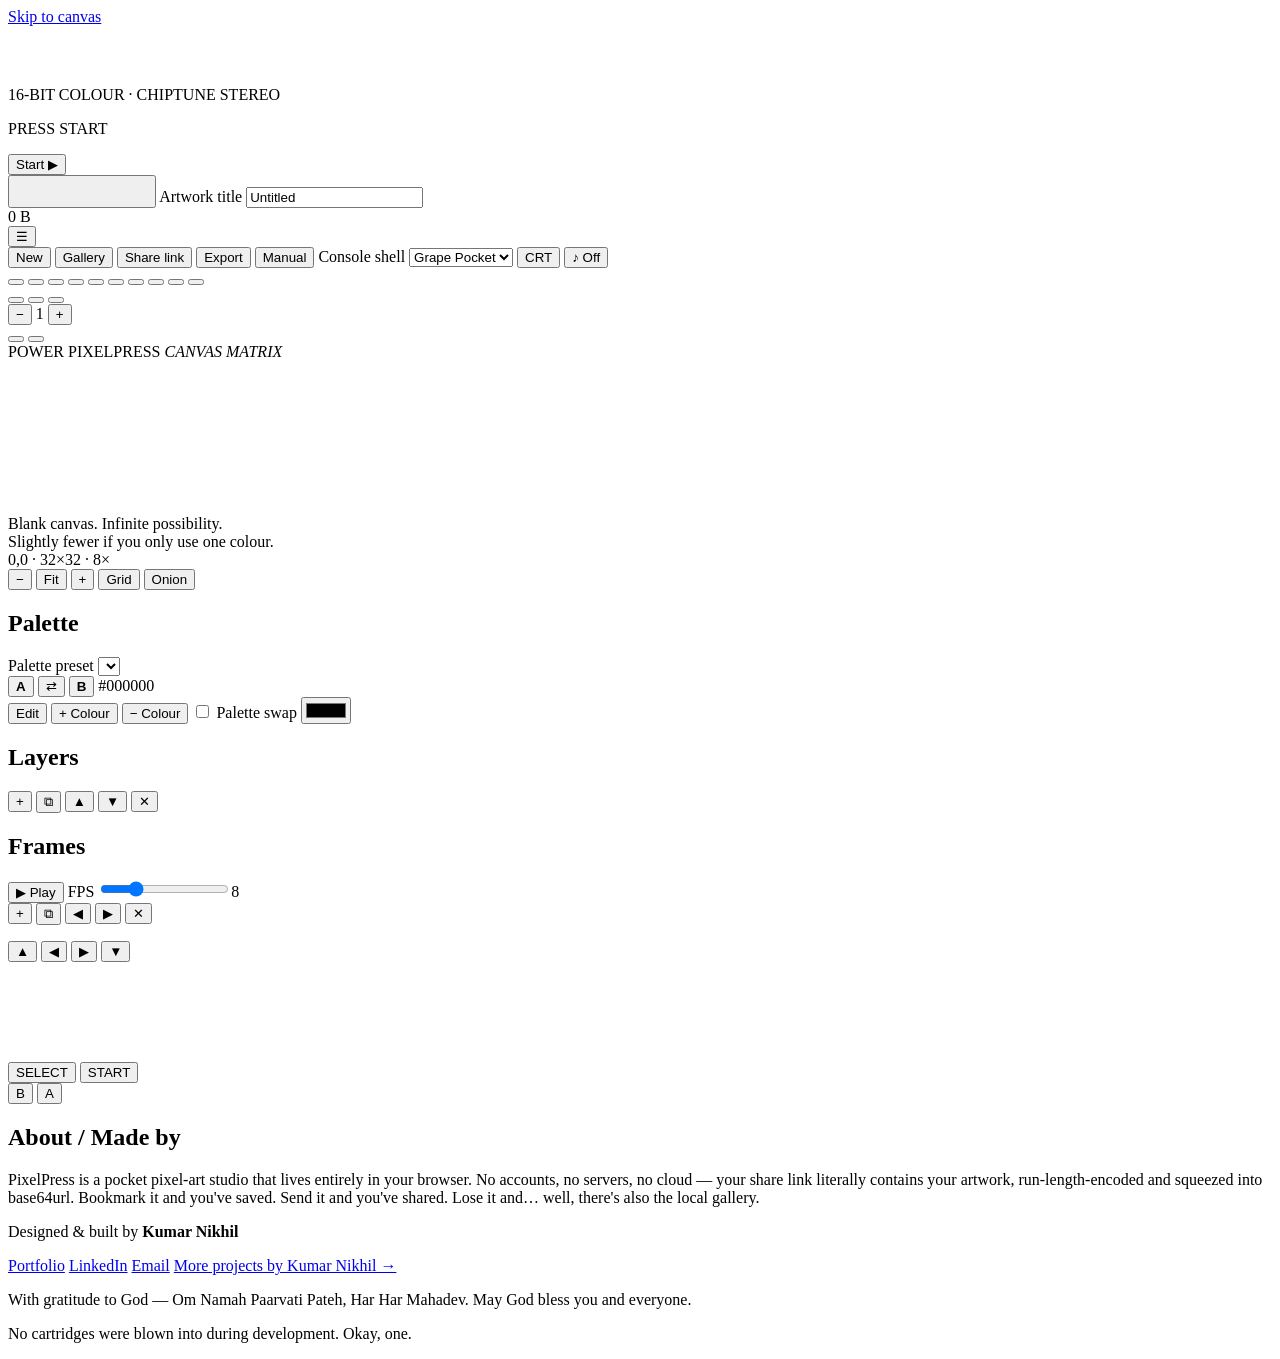
==== index.html @ c4b586aa "PixelPress: first release — Har Har Mahadev" ====
<!doctype html>
<html lang="en">
<head>
<meta charset="utf-8">
<meta name="viewport" content="width=device-width, initial-scale=1, viewport-fit=cover">
<title>PixelPress — pocket pixel-art studio &amp; animator</title>
<meta name="description" content="PixelPress is a free, in-browser pixel-art studio and animator: layers, onion skin, palettes, mirror and dither brushes, PNG, sprite-sheet and GIF export. Every link is the save file.">
<meta property="og:title" content="PixelPress — pocket pixel-art studio &amp; animator">
<meta property="og:description" content="Draw and animate pixel art in a retro CRT handheld. Your share link IS the save file.">
<meta property="og:type" content="website">
<meta property="og:url" content="https://kumarnikhildeveloperaccount.github.io/pixelpress/">
<meta name="theme-color" content="#2a1d4d">
<link rel="icon" href="favicon.svg" type="image/svg+xml">
<link rel="manifest" href="manifest.webmanifest">
<link rel="stylesheet" href="css/base.css">
<link rel="stylesheet" href="css/console.css">
<link rel="stylesheet" href="css/panels.css">
</head>
<body data-shell="grape">
<a class="skip" href="#stage">Skip to canvas</a>

<!-- Boot screen -->
<div id="bootScreen" class="boot" role="dialog" aria-label="Starting PixelPress" aria-live="polite">
  <div class="boot-inner">
    <canvas id="bootLogo" width="200" height="40" aria-hidden="true"></canvas>
    <p class="boot-sub">16-BIT COLOUR · CHIPTUNE STEREO</p>
    <p class="boot-press" id="bootPress">PRESS START</p>
    <button class="boot-skip" id="bootSkip" type="button">Start ▶</button>
  </div>
</div>

<header class="topbar">
  <button class="logo" id="logoBtn" type="button" aria-label="PixelPress home (try clicking a few times)">
    <canvas id="logoCanvas" width="132" height="24" aria-hidden="true"></canvas>
  </button>
  <label class="title-wrap" for="titleInput">
    <span class="sr">Artwork title</span>
    <input id="titleInput" class="title-input" type="text" maxlength="40" value="Untitled" spellcheck="false" autocomplete="off">
  </label>
  <div class="link-meter" id="linkMeter" title="Size of your share link — the link is the save file">
    <span class="lm-bar"><span id="linkMeterFill"></span></span>
    <span id="linkMeterText">0 B</span>
  </div>
  <button class="menu-btn" id="btnMenu" type="button" aria-expanded="false" aria-controls="nav" aria-label="Open menu">☰</button>
  <nav class="nav" id="nav" aria-label="Main">
    <button type="button" class="nbtn" id="btnNew">New</button>
    <button type="button" class="nbtn" id="btnGallery">Gallery</button>
    <button type="button" class="nbtn accent" id="btnShare">Share link</button>
    <button type="button" class="nbtn" id="btnExport">Export</button>
    <button type="button" class="nbtn" id="btnAbout">Manual</button>
    <label class="nsel"><span class="sr">Console shell</span>
      <select id="selShell" aria-label="Console shell theme">
        <option value="grape">Grape Pocket</option>
        <option value="pea">Pea Brick</option>
        <option value="atomic">Atomic Clear</option>
        <option value="night">Night Arcade</option>
      </select>
    </label>
    <button type="button" class="nbtn icon" id="btnCrt" aria-pressed="true" title="CRT scanlines">CRT</button>
    <button type="button" class="nbtn icon" id="btnSound" aria-pressed="false" title="Chiptune sound effects">♪ Off</button>
  </nav>
</header>

<main class="console" id="console">
  <!-- tool rail -->
  <section class="tools" id="toolRail" aria-label="Drawing tools">
    <div class="tool-group" role="toolbar" aria-label="Tools">
      <button type="button" class="tbtn" data-tool="pencil" data-icon="pencil" aria-label="Pencil (B)" title="Pencil (B)"></button>
      <button type="button" class="tbtn" data-tool="eraser" data-icon="eraser" aria-label="Eraser (E)" title="Eraser (E)"></button>
      <button type="button" class="tbtn" data-tool="fill" data-icon="fill" aria-label="Fill bucket (G)" title="Fill bucket (G)"></button>
      <button type="button" class="tbtn" data-tool="line" data-icon="line" aria-label="Line (L)" title="Line (L) — Shift snaps 45°"></button>
      <button type="button" class="tbtn" data-tool="rect" data-icon="rect" aria-label="Rectangle (R)" title="Rectangle (R) — Shift = square"></button>
      <button type="button" class="tbtn" data-tool="circle" data-icon="circle" aria-label="Ellipse (C)" title="Ellipse (C) — Shift = circle"></button>
      <button type="button" class="tbtn" data-tool="dither" data-icon="dither" aria-label="Dither brush (D)" title="Dither brush (D) — checkerboard of primary &amp; secondary"></button>
      <button type="button" class="tbtn" data-tool="picker" data-icon="picker" aria-label="Colour picker (I)" title="Colour picker (I)"></button>
      <button type="button" class="tbtn" data-tool="move" data-icon="move" aria-label="Move layer pixels (M)" title="Move layer pixels (M)"></button>
      <button type="button" class="tbtn" data-tool="hand" data-icon="hand" aria-label="Pan (H, or hold Space)" title="Pan (H / hold Space)"></button>
    </div>
    <div class="tool-group opts" aria-label="Tool options">
      <button type="button" class="tbtn tog" id="mirrorX" data-icon="mirror" aria-pressed="false" aria-label="Mirror left-right (V)" title="Mirror left↔right (V)"></button>
      <button type="button" class="tbtn tog rot" id="mirrorY" data-icon="mirror" aria-pressed="false" aria-label="Mirror top-bottom (Shift+V)" title="Mirror top↕bottom (Shift+V)"></button>
      <button type="button" class="tbtn tog" id="shapeFill" data-icon="filled" aria-pressed="false" aria-label="Filled shapes (F)" title="Filled shapes (F)"></button>
      <div class="size-box" title="Brush size ( [ and ] )">
        <button type="button" class="mini" id="sizeDown" aria-label="Smaller brush">−</button>
        <output id="sizeVal" aria-live="polite">1</output>
        <button type="button" class="mini" id="sizeUp" aria-label="Bigger brush">+</button>
      </div>
      <button type="button" class="tbtn" id="undoBtn" data-icon="undo" aria-label="Undo (Ctrl+Z)" title="Undo (Ctrl+Z)"></button>
      <button type="button" class="tbtn" id="redoBtn" data-icon="redo" aria-label="Redo (Ctrl+Shift+Z)" title="Redo (Ctrl+Shift+Z / Ctrl+Y)"></button>
    </div>
  </section>

  <!-- screen -->
  <section class="screen-wrap" aria-label="Canvas">
    <div class="bezel">
      <div class="bezel-top">
        <span class="led" id="powerLed" aria-hidden="true"></span><span class="bezel-label">POWER</span>
        <span class="bezel-brand">PIXELPRESS <em>CANVAS MATRIX</em></span>
      </div>
      <div class="stage" id="stage" tabindex="0" aria-label="Pixel canvas. Use the tools to draw; arrow keys pan.">
        <canvas id="view" aria-hidden="true"></canvas>
        <div class="crt" aria-hidden="true"></div>
        <div class="empty-hint" id="emptyHint">Blank canvas. Infinite possibility.<br>Slightly fewer if you only use one colour.</div>
      </div>
      <div class="screen-bar">
        <span id="hud" class="hud" aria-live="off">0,0 · 32×32 · 8×</span>
        <div class="zoom-ctl">
          <button type="button" class="mini" id="zoomOut" aria-label="Zoom out (−)">−</button>
          <button type="button" class="mini wide" id="zoomFit" aria-label="Fit to screen (0)">Fit</button>
          <button type="button" class="mini" id="zoomIn" aria-label="Zoom in (+)">+</button>
          <button type="button" class="mini wide tog" id="gridToggle" aria-pressed="true" aria-label="Pixel grid (K)">Grid</button>
          <button type="button" class="mini wide tog" id="onionToggle" aria-pressed="true" aria-label="Onion skin (O)">Onion</button>
        </div>
      </div>
    </div>
  </section>

  <!-- side panels: palette + layers -->
  <aside class="side" aria-label="Palette and layers">
    <section class="panel" aria-labelledby="palHead">
      <div class="panel-head">
        <h2 id="palHead">Palette</h2>
        <label class="sr" for="palSelect">Palette preset</label>
        <select id="palSelect"></select>
      </div>
      <div class="slots">
        <button type="button" class="slot active" id="slotPrimary" aria-pressed="true" aria-label="Primary colour slot"><span class="chip" id="chipPrimary"></span><b>A</b></button>
        <button type="button" class="mini" id="swapColors" aria-label="Swap primary and secondary (X)" title="Swap (X)">⇄</button>
        <button type="button" class="slot" id="slotSecondary" aria-pressed="false" aria-label="Secondary colour slot"><span class="chip" id="chipSecondary"></span><b>B</b></button>
        <span class="hexout" id="hexOut">#000000</span>
      </div>
      <div class="swatches" id="palSwatches" role="listbox" aria-label="Palette colours"></div>
      <div class="pal-tools">
        <button type="button" class="mini wide" id="palEdit" aria-label="Edit primary colour">Edit</button>
        <button type="button" class="mini wide" id="palAdd" aria-label="Add a colour">+ Colour</button>
        <button type="button" class="mini wide" id="palRemove" aria-label="Remove primary colour">− Colour</button>
        <label class="chk"><input type="checkbox" id="palKeep"> Palette swap</label>
        <input type="color" id="palColorInput" class="sr" aria-label="Colour picker" tabindex="-1">
      </div>
    </section>
    <section class="panel layers-panel" aria-labelledby="layHead">
      <div class="panel-head">
        <h2 id="layHead">Layers</h2>
        <div class="row-btns">
          <button type="button" class="mini" id="layerAdd" aria-label="Add layer" title="Add layer">+</button>
          <button type="button" class="mini" id="layerDup" aria-label="Duplicate layer" title="Duplicate layer">⧉</button>
          <button type="button" class="mini" id="layerUp" aria-label="Move layer up" title="Move up">▲</button>
          <button type="button" class="mini" id="layerDown" aria-label="Move layer down" title="Move down">▼</button>
          <button type="button" class="mini danger" id="layerDel" aria-label="Delete layer" title="Delete layer">✕</button>
        </div>
      </div>
      <ul class="layer-list" id="layerList" aria-label="Layer list"></ul>
    </section>
  </aside>

  <!-- timeline -->
  <section class="timeline" aria-labelledby="timeHead">
    <div class="tl-head">
      <h2 id="timeHead">Frames</h2>
      <button type="button" class="mini wide accent" id="playBtn" aria-pressed="false" aria-label="Play animation (P)">▶ Play</button>
      <label class="fps">FPS <input type="range" id="fpsInput" min="1" max="30" value="8" aria-label="Frames per second"><output id="fpsVal">8</output></label>
      <div class="row-btns">
        <button type="button" class="mini" id="frameAdd" aria-label="Add blank frame" title="Add frame">+</button>
        <button type="button" class="mini" id="frameDup" aria-label="Duplicate frame" title="Duplicate frame">⧉</button>
        <button type="button" class="mini" id="frameLeft" aria-label="Move frame left" title="Move left">◀</button>
        <button type="button" class="mini" id="frameRight" aria-label="Move frame right" title="Move right">▶</button>
        <button type="button" class="mini danger" id="frameDel" aria-label="Delete frame" title="Delete frame">✕</button>
      </div>
    </div>
    <ol class="frame-list" id="frameList" aria-label="Animation frames"></ol>
  </section>

  <!-- deck: d-pad + buttons + live preview -->
  <section class="deck" aria-label="Console controls">
    <div class="dpad" id="dpad" role="group" aria-label="Pan the canvas">
      <button type="button" class="dp up" data-dir="up" aria-label="Pan up">▲</button>
      <button type="button" class="dp left" data-dir="left" aria-label="Pan left">◀</button>
      <span class="dp-center" aria-hidden="true"></span>
      <button type="button" class="dp right" data-dir="right" aria-label="Pan right">▶</button>
      <button type="button" class="dp down" data-dir="down" aria-label="Pan down">▼</button>
    </div>
    <div class="preview-box">
      <canvas id="preview" width="96" height="96" aria-label="Live animation preview"></canvas>
      <div class="pills">
        <button type="button" class="pill" id="btnSelect" aria-label="Select: cycle tools">SELECT</button>
        <button type="button" class="pill" id="btnStart" aria-label="Start: play or pause">START</button>
      </div>
    </div>
    <div class="ab">
      <button type="button" class="round b" id="btnB" aria-label="B: undo">B</button>
      <button type="button" class="round a" id="btnA" aria-label="A: redo">A</button>
    </div>
    <div class="grille" aria-hidden="true"></div>
  </section>
</main>

<!-- About / credits -->
<footer class="footer" id="about">
  <div class="foot-card">
    <h2>About / Made by</h2>
    <p>PixelPress is a pocket pixel-art studio that lives entirely in your browser. No accounts, no servers, no cloud — your share link literally contains your artwork, run-length-encoded and squeezed into base64url. Bookmark it and you've saved. Send it and you've shared. Lose it and… well, there's also the local gallery.</p>
    <p class="credit">Designed &amp; built by <strong>Kumar Nikhil</strong></p>
    <p class="links">
      <a href="https://kumarnikhildeveloperaccount.github.io/" target="_blank" rel="noopener">Portfolio</a>
      <a href="https://www.linkedin.com/in/kumar-nikhil-1000a9192/" target="_blank" rel="noopener">LinkedIn</a>
      <a href="mailto:nkashyapnikhilnk@gmail.com">Email</a>
      <a class="more" href="https://kumarnikhildeveloperaccount.github.io/" target="_blank" rel="noopener">More projects by Kumar Nikhil →</a>
    </p>
    <p class="grat">With gratitude to God — Om Namah Paarvati Pateh, Har Har Mahadev. May God bless you and everyone.</p>
    <p class="tiny">No cartridges were blown into during development. Okay, one.</p>
  </div>
</footer>

<!-- Dialogs -->
<dialog id="dlgNew" class="dlg" aria-labelledby="dlgNewTitle">
  <form method="dialog" class="dlg-body" id="newForm">
    <h2 id="dlgNewTitle">Insert new cartridge</h2>
    <label>Title <input id="newTitle" type="text" maxlength="40" value="Untitled"></label>
    <div class="two">
      <label>Width <select id="newW"></select></label>
      <label>Height <select id="newH"></select></label>
    </div>
    <label>Palette <select id="newPal"></select></label>
    <p class="hint">Bigger canvases make longer links. 32×32 is the sweet spot; 128×128 is the "I have a lot of free time" spot.</p>
    <div class="dlg-actions">
      <button type="button" class="nbtn" id="newCancel">Cancel</button>
      <button type="button" class="nbtn accent" id="newGo">Create</button>
    </div>
  </form>
</dialog>

<dialog id="dlgShare" class="dlg" aria-labelledby="dlgShareTitle">
  <div class="dlg-body">
    <h2 id="dlgShareTitle">Your link is your save file</h2>
    <p class="hint">Everything — pixels, layers, frames, palette, title — is packed into this URL. Anyone who opens it gets an exact copy.</p>
    <label for="shareUrl" class="sr">Share link</label>
    <textarea id="shareUrl" rows="4" readonly></textarea>
    <p class="hint" id="shareSize"></p>
    <div class="dlg-actions">
      <button type="button" class="nbtn" id="shareClose">Close</button>
      <button type="button" class="nbtn" id="shareNative">Share…</button>
      <button type="button" class="nbtn" id="shareSaveGallery">Save to gallery</button>
      <button type="button" class="nbtn accent" id="shareCopy">Copy link</button>
    </div>
  </div>
</dialog>

<dialog id="dlgExport" class="dlg" aria-labelledby="dlgExportTitle">
  <div class="dlg-body">
    <h2 id="dlgExportTitle">Export</h2>
    <div class="two">
      <label>Scale <select id="expScale">
        <option value="1">1×</option><option value="2">2×</option><option value="4">4×</option>
        <option value="8" selected>8×</option><option value="16">16×</option><option value="32">32×</option>
      </select></label>
      <label>Background <select id="expBg">
        <option value="transparent">Transparent</option>
        <option value="secondary">Secondary colour (B)</option>
        <option value="white">White</option>
        <option value="black">Black</option>
      </select></label>
    </div>
    <label>Sprite-sheet columns <input id="expCols" type="number" min="1" max="64" value="8"></label>
    <p class="hint" id="expInfo"></p>
    <div class="exp-grid">
      <button type="button" class="nbtn" id="expPng">PNG · current frame</button>
      <button type="button" class="nbtn" id="expSheet">PNG · sprite sheet</button>
      <button type="button" class="nbtn accent" id="expGif">Animated GIF</button>
      <button type="button" class="nbtn" id="expJson">Project file (.json)</button>
    </div>
    <label class="import-lbl">Open project file <input type="file" id="expImport" accept=".json,application/json"></label>
    <div class="dlg-actions"><button type="button" class="nbtn" id="expClose">Close</button></div>
  </div>
</dialog>

<dialog id="dlgGallery" class="dlg wide" aria-labelledby="dlgGalTitle">
  <div class="dlg-body">
    <h2 id="dlgGalTitle">Cartridge gallery</h2>
    <div class="tabs" role="tablist" aria-label="Gallery sections">
      <button type="button" role="tab" class="tab" id="tabStarter" aria-selected="true" aria-controls="galStarter">Starter sprites</button>
      <button type="button" role="tab" class="tab" id="tabMine" aria-selected="false" aria-controls="galMine">My saves</button>
    </div>
    <div class="gal-grid" id="galStarter" role="tabpanel" aria-labelledby="tabStarter"></div>
    <div class="gal-grid" id="galMine" role="tabpanel" aria-labelledby="tabMine" hidden></div>
    <div class="dlg-actions">
      <label class="nbtn file-btn">Import gallery <input type="file" id="galImport" accept=".json,application/json"></label>
      <button type="button" class="nbtn" id="galExportAll">Export gallery</button>
      <button type="button" class="nbtn accent" id="galSaveCurrent">Save current</button>
      <button type="button" class="nbtn" id="galClose">Close</button>
    </div>
  </div>
</dialog>

<dialog id="dlgAbout" class="dlg wide" aria-labelledby="dlgAboutTitle">
  <div class="dlg-body manual">
    <h2 id="dlgAboutTitle">Instruction booklet</h2>
    <p>Welcome, player one. PixelPress is a pixel-art studio disguised as a handheld console. It saves by turning your art into a link.</p>
    <h3>Controls</h3>
    <dl class="keys">
      <dt>B / E / G</dt><dd>Pencil, eraser, fill</dd>
      <dt>L / R / C</dt><dd>Line, rectangle, ellipse (hold Shift to constrain, F toggles filled)</dd>
      <dt>D</dt><dd>Dither brush — checkerboard of A and B colours</dd>
      <dt>I / M / H</dt><dd>Colour picker, move pixels, pan</dd>
      <dt>V / Shift+V</dt><dd>Mirror left↔right / top↕bottom</dd>
      <dt>[ ]</dt><dd>Brush size</dd>
      <dt>X</dt><dd>Swap A and B colours</dd>
      <dt>Ctrl+Z / Ctrl+Shift+Z</dt><dd>Undo / redo (or the B and A buttons)</dd>
      <dt>+ / − / 0</dt><dd>Zoom in, out, fit. Mouse wheel and pinch also work.</dd>
      <dt>Space + drag</dt><dd>Pan. Two fingers on touch screens.</dd>
      <dt>, / .</dt><dd>Previous / next frame</dd>
      <dt>P</dt><dd>Play / pause</dd>
      <dt>K / O</dt><dd>Grid / onion skin</dd>
      <dt>Right-click</dt><dd>Paint with the B colour</dd>
    </dl>
    <h3>Saving, explained</h3>
    <p>Every change rewrites the page address (the bit after <code>#art=</code>). It holds your palette, layers, frames and title, run-length-encoded and base64url'd. Bookmark it, paste it in a chat, put it on a sticky note (a big sticky note). <em>My saves</em> keeps local copies with thumbnails in your browser's IndexedDB.</p>
    <h3>Tips</h3>
    <ul>
      <li>Palette swap mode keeps colour numbers when you change palette, so you can instantly recolour a whole animation.</li>
      <li>Onion skin shows the previous frame in red-ish ghosting and the next one fainter.</li>
      <li>Long links can get truncated by some chat apps. If yours is over ~8 KB, also export a project file.</li>
      <li>Rumour has it the console responds to a certain famous up-up-down-down sequence.</li>
    </ul>
    <p class="credit">Designed &amp; built by <strong>Kumar Nikhil</strong> ·
      <a href="https://kumarnikhildeveloperaccount.github.io/" target="_blank" rel="noopener">Portfolio</a> ·
      <a href="https://www.linkedin.com/in/kumar-nikhil-1000a9192/" target="_blank" rel="noopener">LinkedIn</a> ·
      <a href="mailto:nkashyapnikhilnk@gmail.com">Email</a> ·
      <a href="https://kumarnikhildeveloperaccount.github.io/" target="_blank" rel="noopener">More projects by Kumar Nikhil →</a></p>
    <p class="grat">With gratitude to God — Om Namah Paarvati Pateh, Har Har Mahadev. May God bless you and everyone.</p>
    <div class="dlg-actions"><button type="button" class="nbtn accent" id="aboutClose">Got it</button></div>
  </div>
</dialog>

<div class="toasts" id="toasts" aria-live="polite" aria-atomic="false"></div>

<script src="js/core.js"></script>
<script src="js/doc.js"></script>
<script src="js/codec.js"></script>
<script src="js/gif.js"></script>
<script src="js/store.js"></script>
<script src="js/sprites.js"></script>
<script src="js/view.js"></script>
<script src="js/panels.js"></script>
<script src="js/app.js"></script>
</body>
</html>
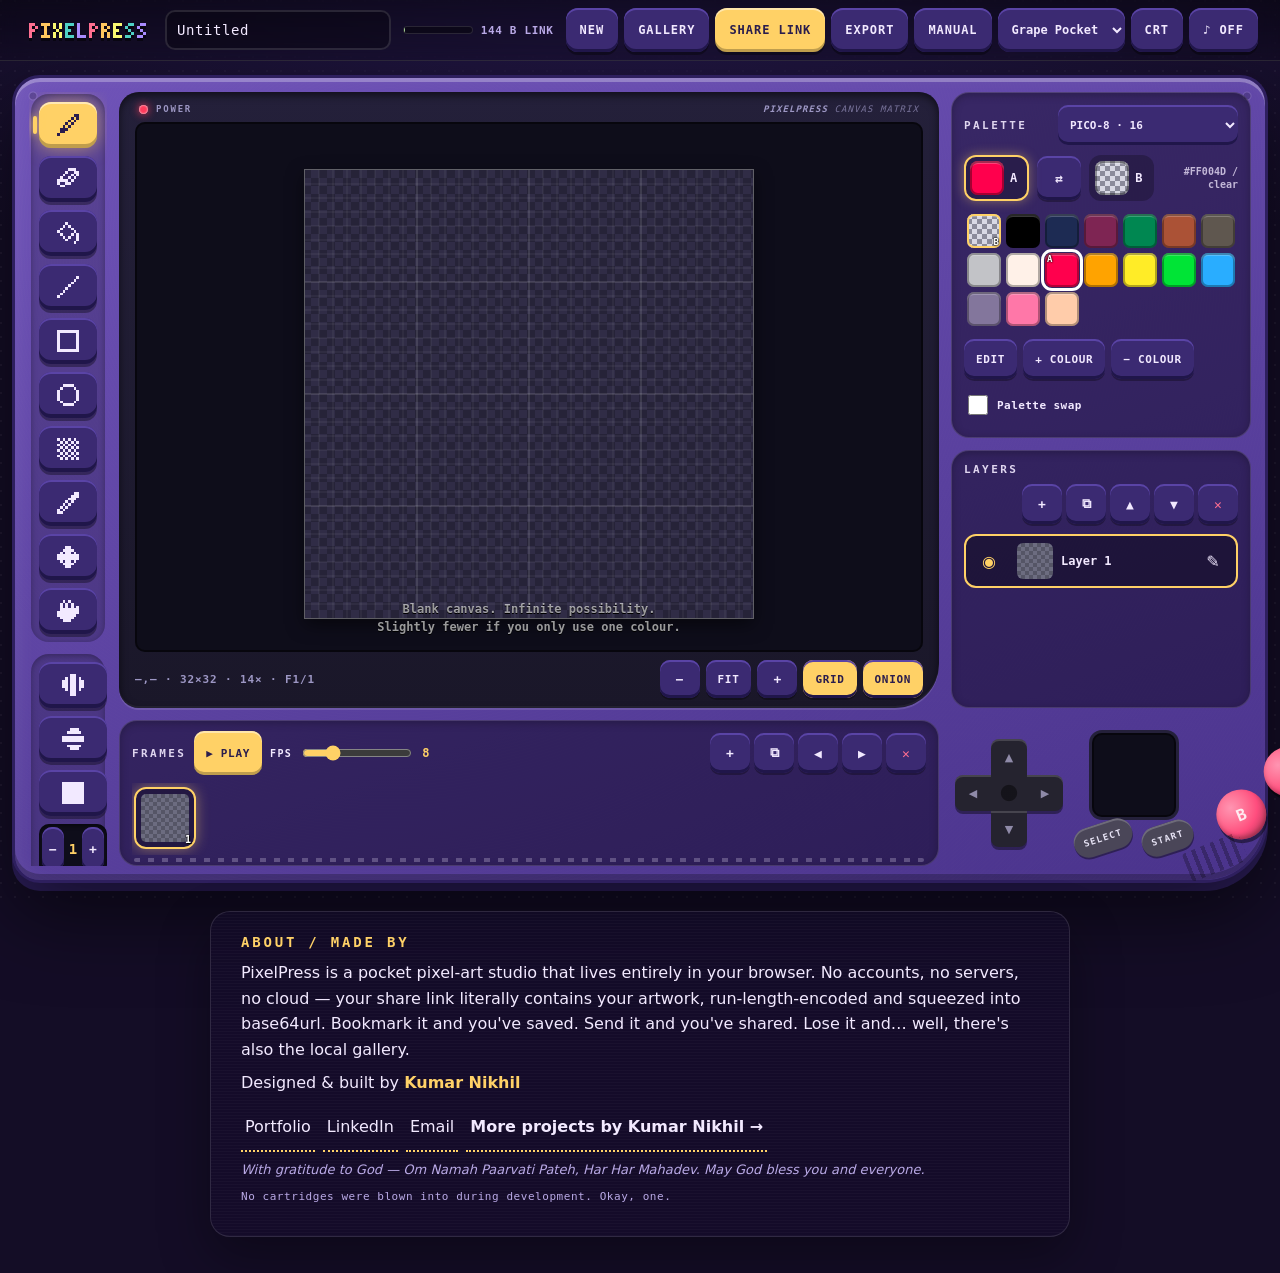
==== commit 5f95bd73: "Phone polish: 44px footer links, no sideways scroll" ====
--- a/index.html
+++ b/index.html
@@ -14,7 +14,7 @@
 <link rel="manifest" href="manifest.webmanifest">
 <link rel="stylesheet" href="css/base.css">
 <link rel="stylesheet" href="css/console.css">
-<link rel="stylesheet" href="css/panels.css">
+<link rel="stylesheet" href="css/panels.css?v=2">
 </head>
 <body data-shell="grape">
 <a class="skip" href="#stage">Skip to canvas</a>
--- a/css/base.css
+++ b/css/base.css
@@ -0,0 +1,163 @@
+/* PixelPress — base: reset, themes (console shells), top bar, footer, dialogs, toasts */
+*,*::before,*::after{box-sizing:border-box}
+html{-webkit-text-size-adjust:100%;text-size-adjust:100%}
+body{margin:0;min-height:100vh;min-height:100dvh;font-family:var(--sans);color:var(--ink);background:var(--bg);overflow-x:hidden;
+  padding:env(safe-area-inset-top) env(safe-area-inset-right) env(safe-area-inset-bottom) env(safe-area-inset-left)}
+button,input,select,textarea{font:inherit;color:inherit}
+button{cursor:pointer}
+button:disabled{cursor:not-allowed;opacity:.45}
+canvas{image-rendering:pixelated;image-rendering:crisp-edges}
+:focus-visible{outline:3px solid var(--accent);outline-offset:2px}
+.sr{position:absolute!important;width:1px;height:1px;padding:0;margin:-1px;overflow:hidden;clip:rect(0 0 0 0);white-space:nowrap;border:0}
+.skip{position:absolute;left:-999px;top:8px;z-index:100;background:var(--accent);color:var(--accent-ink);padding:10px 14px;border-radius:8px;font-weight:700}
+.skip:focus{left:12px}
+[hidden]{display:none!important}
+
+:root{
+  --mono:ui-monospace,"SF Mono","Cascadia Mono","Segoe UI Mono",Menlo,Consolas,"Roboto Mono","DejaVu Sans Mono","Liberation Mono","Courier New",monospace;
+  --sans:system-ui,-apple-system,"Segoe UI",Roboto,"Helvetica Neue",Arial,"Noto Sans",sans-serif;
+  --r:14px;
+}
+/* ---------- console shells ---------- */
+body[data-shell="grape"]{
+  --bg:#140d26;--bg2:#24184a;--ink:#f2e9ff;--muted:#b9a9e6;
+  --shell:#6f53b8;--shell-2:#4a338c;--shell-edge:#2e1f5e;--shell-hi:rgba(255,255,255,.28);--shell-ink:#f2e9ff;
+  --bezel:#24203a;--bezel-2:#1a1729;--bezel-ink:#9d97c4;--screen:#0e0d1a;
+  --check-a:#262338;--check-b:#302c46;
+  --accent:#ffd166;--accent-ink:#2a1d4d;--danger:#ff6f91;
+  --btn:#3b2a72;--btn-hi:#5a44a6;--btn-lo:#20164a;--btn-ink:#f2e9ff;
+  --panel:rgba(20,12,44,.55);--panel-edge:rgba(255,255,255,.12);
+  --a-btn:#ff4d7e;--b-btn:#ff4d7e;--led:#ff3b5c;
+}
+body[data-shell="pea"]{
+  --bg:#23261e;--bg2:#3a3f2f;--ink:#f3f2e6;--muted:#c8c8b0;
+  --shell:#cfcdbb;--shell-2:#aeac97;--shell-edge:#7f7d6a;--shell-hi:rgba(255,255,255,.55);--shell-ink:#2b2f55;
+  --bezel:#5f6272;--bezel-2:#4b4e5c;--bezel-ink:#d7d8e6;--screen:#6f8a15;
+  --check-a:#9bbc0f;--check-b:#8bac0f;
+  --accent:#a3165f;--accent-ink:#fff;--danger:#a3165f;
+  --btn:#3b3e4a;--btn-hi:#5a5e6e;--btn-lo:#24262e;--btn-ink:#f3f2e6;
+  --panel:rgba(60,62,52,.22);--panel-edge:rgba(0,0,0,.18);
+  --a-btn:#a3165f;--b-btn:#a3165f;--led:#e0303a;
+}
+body[data-shell="atomic"]{
+  --bg:#0b0715;--bg2:#1c1235;--ink:#efe7ff;--muted:#bba9ec;
+  --shell:rgba(150,120,235,.42);--shell-2:rgba(90,60,170,.42);--shell-edge:rgba(200,180,255,.35);--shell-hi:rgba(255,255,255,.35);--shell-ink:#efe7ff;
+  --bezel:rgba(25,18,45,.82);--bezel-2:rgba(15,10,30,.9);--bezel-ink:#c7b8ff;--screen:#0a0814;
+  --check-a:#1f1a33;--check-b:#29233f;
+  --accent:#7cf7d4;--accent-ink:#06261f;--danger:#ff7aa8;
+  --btn:rgba(60,40,120,.65);--btn-hi:rgba(120,90,210,.7);--btn-lo:rgba(20,10,50,.8);--btn-ink:#efe7ff;
+  --panel:rgba(10,6,24,.45);--panel-edge:rgba(200,180,255,.22);
+  --a-btn:#7cf7d4;--b-btn:#7cf7d4;--led:#7cf7d4;
+}
+body[data-shell="night"]{
+  --bg:#040509;--bg2:#0d1020;--ink:#e6f6ff;--muted:#8fa3b8;
+  --shell:#1b1e2b;--shell-2:#10121b;--shell-edge:#06070c;--shell-hi:rgba(59,240,255,.25);--shell-ink:#e6f6ff;
+  --bezel:#0b0c13;--bezel-2:#07080d;--bezel-ink:#3bf0ff;--screen:#05060c;
+  --check-a:#151826;--check-b:#1c2032;
+  --accent:#3bf0ff;--accent-ink:#00161a;--danger:#ff3b8b;
+  --btn:#161a28;--btn-hi:#262c44;--btn-lo:#07080e;--btn-ink:#d4f4ff;
+  --panel:rgba(10,12,22,.7);--panel-edge:rgba(59,240,255,.18);
+  --a-btn:#ff3b8b;--b-btn:#3bf0ff;--led:#3bf0ff;
+}
+body[data-shell="rainbow"]{
+  --bg:#12081f;--bg2:#2a0d3a;--ink:#fff6e0;--muted:#ffd2a8;
+  --shell:#ec4067;--shell-2:#541388;--shell-edge:#261447;--shell-hi:rgba(255,255,255,.35);--shell-ink:#fff6e0;
+  --bezel:#1d0b30;--bezel-2:#12061f;--bezel-ink:#ffd166;--screen:#0d0221;
+  --check-a:#22103a;--check-b:#2c1648;
+  --accent:#ffd166;--accent-ink:#2a0d3a;--danger:#ff5d8f;
+  --btn:#3b1466;--btn-hi:#6a2c9e;--btn-lo:#1b0833;--btn-ink:#fff6e0;
+  --panel:rgba(20,6,40,.55);--panel-edge:rgba(255,209,102,.25);
+  --a-btn:#2ec4b6;--b-btn:#f57f5b;--led:#ffd166;
+}
+body{background:
+  radial-gradient(1200px 700px at 50% -10%,var(--bg2),transparent 70%),
+  radial-gradient(circle at 1px 1px,rgba(255,255,255,.05) 1px,transparent 1.5px) 0 0/14px 14px,
+  var(--bg);
+  background-attachment:fixed}
+
+/* ---------- top bar ---------- */
+.topbar{position:sticky;top:0;z-index:30;display:flex;align-items:center;gap:12px;padding:8px clamp(10px,2vw,22px);
+  min-height:60px;background:linear-gradient(180deg,rgba(0,0,0,.45),rgba(0,0,0,.15));backdrop-filter:blur(8px);-webkit-backdrop-filter:blur(8px);
+  border-bottom:1px solid var(--panel-edge)}
+.logo{background:none;border:0;padding:4px;border-radius:8px;display:flex;align-items:center;min-height:44px;flex:none}
+.logo canvas{display:block;height:21px;width:auto}
+.logo:active canvas{transform:translateY(2px)}
+.title-wrap{flex:1 1 140px;min-width:0;max-width:300px}
+.title-input{width:100%;min-height:40px;background:rgba(0,0,0,.28);border:2px solid var(--panel-edge);border-radius:10px;padding:6px 10px;
+  font-family:var(--mono);font-size:14px;letter-spacing:.04em;color:var(--ink)}
+.title-input:focus{border-color:var(--accent);outline:none}
+.link-meter{display:flex;align-items:center;gap:8px;font:600 11px/1 var(--mono);color:var(--muted);letter-spacing:.06em;text-transform:uppercase;flex:none}
+.lm-bar{width:70px;height:8px;border-radius:4px;background:rgba(0,0,0,.4);overflow:hidden;border:1px solid var(--panel-edge)}
+.lm-bar span{display:block;height:100%;width:0;background:linear-gradient(90deg,#4fd1c5,var(--accent));transition:width .4s}
+.link-meter.warn .lm-bar span{background:linear-gradient(90deg,var(--accent),var(--danger))}
+.nav{display:flex;align-items:center;gap:6px;margin-left:auto;flex-wrap:wrap;justify-content:flex-end}
+.nbtn{min-height:44px;padding:8px 14px;border-radius:12px;border:0;background:var(--btn);color:var(--btn-ink);
+  font:700 12px/1 var(--mono);letter-spacing:.08em;text-transform:uppercase;
+  box-shadow:inset 0 2px 0 var(--btn-hi),inset 0 -3px 0 var(--btn-lo),0 3px 0 rgba(0,0,0,.35);transition:transform .08s,box-shadow .08s,filter .2s}
+.nbtn:hover{filter:brightness(1.15)}
+.nbtn:active{transform:translateY(2px);box-shadow:inset 0 2px 0 var(--btn-lo),0 1px 0 rgba(0,0,0,.35)}
+.nbtn.accent{background:var(--accent);color:var(--accent-ink);box-shadow:inset 0 2px 0 rgba(255,255,255,.45),inset 0 -3px 0 rgba(0,0,0,.25),0 3px 0 rgba(0,0,0,.35)}
+.nbtn[aria-pressed="true"]{outline:2px solid var(--accent);outline-offset:-2px}
+.nsel select{min-height:44px;border-radius:12px;border:0;padding:8px 10px;background:var(--btn);color:var(--btn-ink);font:700 12px var(--mono);
+  box-shadow:inset 0 2px 0 var(--btn-hi),inset 0 -3px 0 var(--btn-lo)}
+.menu-btn{display:none;margin-left:auto;min-width:44px;min-height:44px;border-radius:12px;border:0;background:var(--btn);color:var(--btn-ink);font-size:20px;
+  box-shadow:inset 0 2px 0 var(--btn-hi),inset 0 -3px 0 var(--btn-lo)}
+
+/* ---------- footer ---------- */
+.footer{padding:28px clamp(14px,4vw,40px) calc(36px + env(safe-area-inset-bottom));display:flex;justify-content:center}
+.foot-card{max-width:860px;width:100%;background:var(--panel);border:1px solid var(--panel-edge);border-radius:20px;padding:22px clamp(16px,3vw,30px);
+  box-shadow:0 20px 50px rgba(0,0,0,.35);position:relative;overflow:hidden}
+.foot-card::before{content:"";position:absolute;inset:0;background:repeating-linear-gradient(0deg,rgba(255,255,255,.025) 0 1px,transparent 1px 3px);pointer-events:none}
+.foot-card h2{font:800 14px var(--mono);letter-spacing:.2em;text-transform:uppercase;color:var(--accent);margin:0 0 10px}
+.foot-card p{line-height:1.6;margin:8px 0;color:var(--ink)}
+.credit strong{color:var(--accent)}
+.links{display:flex;flex-wrap:wrap;gap:8px}
+.links a,.manual a{color:var(--ink);text-decoration:none;border-bottom:2px dotted var(--accent);padding:10px 4px;display:inline-block;min-height:44px}
+.links a:hover,.manual a:hover{color:var(--accent)}
+.links .more{font-weight:700}
+.grat{font-size:13px;color:var(--muted)!important;font-style:italic}
+.tiny{font:11px var(--mono);color:var(--muted)!important;letter-spacing:.05em}
+
+/* ---------- dialogs ---------- */
+.dlg{border:0;padding:0;background:transparent;color:var(--ink);max-width:min(560px,calc(100vw - 20px));width:100%;max-height:calc(100dvh - 30px)}
+.dlg.wide{max-width:min(880px,calc(100vw - 20px))}
+.dlg::backdrop{background:rgba(6,3,14,.7);backdrop-filter:blur(3px);-webkit-backdrop-filter:blur(3px)}
+.dlg[open]{animation:cartIn .35s cubic-bezier(.2,1.4,.4,1)}
+@keyframes cartIn{from{transform:translateY(40px) scale(.96);opacity:0}to{transform:none;opacity:1}}
+.dlg-body{background:linear-gradient(180deg,var(--shell),var(--shell-2));border:3px solid var(--shell-edge);border-radius:22px;padding:22px clamp(14px,3vw,26px);
+  box-shadow:inset 0 3px 0 var(--shell-hi),0 30px 80px rgba(0,0,0,.6);color:var(--shell-ink);max-height:calc(100dvh - 34px);overflow:auto;position:relative}
+.dlg-body h2{margin:0 0 12px;font:800 15px var(--mono);letter-spacing:.14em;text-transform:uppercase}
+.dlg-body h3{font:800 12px var(--mono);letter-spacing:.16em;text-transform:uppercase;margin:18px 0 8px;color:var(--shell-ink);opacity:.85}
+.dlg-body label{display:block;font:700 12px var(--mono);letter-spacing:.06em;text-transform:uppercase;margin:10px 0}
+.dlg-body input[type=text],.dlg-body input[type=number],.dlg-body select,.dlg-body textarea{display:block;width:100%;margin-top:6px;min-height:44px;border-radius:10px;
+  border:2px solid rgba(0,0,0,.25);background:var(--screen);color:#f4f1ff;padding:8px 10px;font:14px var(--mono);text-transform:none;letter-spacing:0}
+.dlg-body textarea{resize:vertical;word-break:break-all;font-size:12px}
+.two{display:grid;grid-template-columns:1fr 1fr;gap:12px}
+.hint{font-size:13px;line-height:1.5;opacity:.9;margin:8px 0}
+.dlg-actions{display:flex;flex-wrap:wrap;gap:8px;justify-content:flex-end;margin-top:16px}
+.exp-grid{display:grid;grid-template-columns:1fr 1fr;gap:8px;margin-top:10px}
+.import-lbl input,.file-btn input{display:block;margin-top:6px;font-size:13px;max-width:100%}
+.file-btn{display:inline-flex!important;align-items:center;position:relative;overflow:hidden;margin:0!important}
+.file-btn input{position:absolute;inset:0;opacity:0;cursor:pointer;margin:0}
+.manual p,.manual li{line-height:1.55;font-size:14px}
+.manual code{font-family:var(--mono);background:rgba(0,0,0,.25);padding:1px 6px;border-radius:5px}
+.keys{display:grid;grid-template-columns:max-content 1fr;gap:6px 14px;margin:0;font-size:14px}
+.keys dt{font:700 12px var(--mono);background:rgba(0,0,0,.28);padding:4px 8px;border-radius:6px;align-self:start;color:var(--accent)}
+.keys dd{margin:0;align-self:center}
+
+/* ---------- toasts ---------- */
+.toasts{position:fixed;left:50%;bottom:calc(18px + env(safe-area-inset-bottom));transform:translateX(-50%);z-index:200;display:flex;flex-direction:column;gap:8px;align-items:center;pointer-events:none;width:min(520px,calc(100vw - 24px))}
+.toast{background:#120b22;color:#fff6e0;border:2px solid var(--accent);border-radius:12px;padding:10px 14px;font:600 13px/1.4 var(--mono);
+  box-shadow:0 10px 30px rgba(0,0,0,.5),4px 4px 0 rgba(0,0,0,.4);animation:toastIn .3s steps(4) both;text-align:center}
+.toast.ok{border-color:#4fd1c5}.toast.warn{border-color:#ff6f91}
+.toast.out{animation:toastOut .4s steps(4) forwards}
+@keyframes toastIn{from{transform:translateY(20px);opacity:0}to{transform:none;opacity:1}}
+@keyframes toastOut{to{transform:translateY(10px);opacity:0}}
+
+/* easter-egg pixel burst */
+.px-burst{position:fixed;left:50%;top:45%;width:10px;height:10px;z-index:300;pointer-events:none;animation:burst 1.3s cubic-bezier(.1,.8,.3,1) forwards;image-rendering:pixelated}
+@keyframes burst{0%{transform:translate(0,0) scale(1.4)}80%{opacity:1}100%{transform:translate(var(--dx),var(--dy)) scale(.4) rotate(180deg);opacity:0}}
+
+@media (prefers-reduced-motion:reduce){
+  *,*::before,*::after{animation-duration:.001ms!important;animation-iteration-count:1!important;transition-duration:.001ms!important;scroll-behavior:auto!important}
+}
--- a/css/console.css
+++ b/css/console.css
@@ -0,0 +1,127 @@
+/* PixelPress — the handheld: shell, tool rail, CRT screen, deck, boot */
+.console{
+  --tools-w:78px;--side-w:300px;
+  position:relative;margin:14px auto 0;width:min(1680px,calc(100% - 24px));
+  height:calc(100vh - 92px);height:calc(100dvh - 92px);min-height:580px;
+  display:grid;grid-template-columns:var(--tools-w) minmax(0,1fr) var(--side-w);grid-template-rows:minmax(0,1fr) auto;
+  grid-template-areas:"tools screen side" "tools time deck";gap:12px;padding:14px;
+  background:linear-gradient(160deg,var(--shell) 0%,var(--shell-2) 100%);
+  border:3px solid var(--shell-edge);border-radius:28px 28px 64px 28px;
+  box-shadow:inset 0 4px 0 var(--shell-hi),inset 0 -6px 0 rgba(0,0,0,.25),inset 6px 0 18px rgba(255,255,255,.06),0 30px 80px rgba(0,0,0,.55),0 8px 0 var(--shell-edge);
+  color:var(--shell-ink)}
+/* plastic grain + screws */
+.console::before{content:"";position:absolute;inset:0;border-radius:inherit;pointer-events:none;opacity:.5;
+  background:radial-gradient(circle at 18px 18px,rgba(0,0,0,.35) 3px,rgba(255,255,255,.25) 4px,transparent 5px),
+  radial-gradient(circle at calc(100% - 18px) 18px,rgba(0,0,0,.35) 3px,rgba(255,255,255,.25) 4px,transparent 5px),
+  repeating-radial-gradient(circle at 30% 20%,rgba(255,255,255,.015) 0 1px,transparent 1px 3px)}
+body[data-shell="atomic"] .console{backdrop-filter:blur(6px);-webkit-backdrop-filter:blur(6px)}
+body[data-shell="atomic"] .console::after{content:"";position:absolute;inset:10px;border-radius:24px 24px 58px 24px;pointer-events:none;opacity:.35;z-index:0;
+  background:
+   linear-gradient(90deg,transparent 49.6%,rgba(124,247,212,.35) 49.6% 50.4%,transparent 50.4%) 0 0/120px 90px,
+   linear-gradient(0deg,transparent 49.4%,rgba(124,247,212,.3) 49.4% 50.6%,transparent 50.6%) 0 0/90px 120px,
+   radial-gradient(circle,rgba(124,247,212,.55) 2px,transparent 3px) 0 0/60px 60px}
+body[data-shell="night"] .console{box-shadow:0 0 0 1px rgba(59,240,255,.25),0 0 40px rgba(59,240,255,.12),0 30px 80px rgba(0,0,0,.7)}
+body[data-shell="rainbow"] .console{background:linear-gradient(120deg,#ec4067,#a01a7d,#541388,#118ab2,#2ec4b6,#ffd166,#ec4067);background-size:400% 400%;animation:rainbowShell 12s linear infinite}
+@keyframes rainbowShell{to{background-position:400% 0}}
+.console>*{position:relative;z-index:1;min-width:0;min-height:0}
+.console.poweron .bezel .stage{animation:powerOn .7s ease-out}
+@keyframes powerOn{0%{filter:brightness(3) saturate(0);transform:scaleY(.01)}35%{transform:scaleY(.02);filter:brightness(3)}60%{transform:scaleY(1);filter:brightness(1.6)}100%{transform:none;filter:none}}
+
+/* ---------- tool rail ---------- */
+.tools{grid-area:tools;display:flex;flex-direction:column;gap:12px;overflow:auto;scrollbar-width:none;padding:2px}
+.tools::-webkit-scrollbar{display:none}
+.tool-group{display:grid;grid-template-columns:1fr;gap:8px;padding:8px;border-radius:18px;background:rgba(0,0,0,.18);box-shadow:inset 0 2px 6px rgba(0,0,0,.3)}
+.tbtn{position:relative;width:100%;min-height:46px;border-radius:12px;border:0;display:grid;place-items:center;background:var(--btn);color:var(--btn-ink);
+  box-shadow:inset 0 2px 0 var(--btn-hi),inset 0 -4px 0 var(--btn-lo),0 3px 0 rgba(0,0,0,.35);transition:transform .07s,box-shadow .07s,background .2s}
+.tbtn svg{fill:currentColor;transition:transform .2s}
+.tbtn:hover svg{transform:scale(1.12)}
+.tbtn:active{transform:translateY(3px);box-shadow:inset 0 2px 0 var(--btn-lo),0 0 0 rgba(0,0,0,.35)}
+.tbtn.active{background:var(--accent);color:var(--accent-ink);box-shadow:inset 0 2px 0 rgba(255,255,255,.5),inset 0 -4px 0 rgba(0,0,0,.25),0 0 18px color-mix(in srgb,var(--accent) 55%,transparent)}
+.tbtn.active::after{content:"";position:absolute;left:-6px;top:50%;width:4px;height:18px;margin-top:-9px;border-radius:2px;background:var(--accent);box-shadow:0 0 8px var(--accent)}
+.tbtn.rot svg{transform:rotate(90deg)}
+.tbtn.rot:hover svg{transform:rotate(90deg) scale(1.12)}
+.size-box{display:flex;align-items:center;justify-content:space-between;gap:2px;background:var(--screen);border-radius:10px;padding:3px;box-shadow:inset 0 2px 4px rgba(0,0,0,.5)}
+.size-box output{font:800 14px var(--mono);color:var(--accent);min-width:14px;text-align:center}
+.size-box .mini{min-width:22px;padding:0;flex:1}
+
+.mini{min-height:44px;min-width:44px;padding:4px 8px;border-radius:10px;border:0;background:var(--btn);color:var(--btn-ink);font:800 13px var(--mono);
+  box-shadow:inset 0 2px 0 var(--btn-hi),inset 0 -3px 0 var(--btn-lo),0 2px 0 rgba(0,0,0,.3);transition:transform .07s}
+.mini:active{transform:translateY(2px);box-shadow:inset 0 2px 0 var(--btn-lo)}
+.mini.wide{padding:4px 12px;letter-spacing:.06em;text-transform:uppercase;font-size:11px}
+.mini.accent{background:var(--accent);color:var(--accent-ink);box-shadow:inset 0 2px 0 rgba(255,255,255,.45),inset 0 -3px 0 rgba(0,0,0,.25)}
+.mini.danger{color:var(--danger)}
+.mini.tog[aria-pressed="true"]{background:var(--accent);color:var(--accent-ink)}
+
+/* ---------- screen ---------- */
+.screen-wrap{grid-area:screen;display:flex;min-height:0}
+.bezel{flex:1;display:flex;flex-direction:column;min-height:0;background:linear-gradient(180deg,var(--bezel),var(--bezel-2));border-radius:20px 20px 44px 20px;
+  padding:10px 16px 10px;box-shadow:inset 0 3px 8px rgba(0,0,0,.6),inset 0 -2px 0 rgba(255,255,255,.06),0 2px 0 rgba(255,255,255,.12)}
+.bezel-top{display:flex;align-items:center;gap:8px;font:700 9px var(--mono);letter-spacing:.2em;color:var(--bezel-ink);padding:2px 4px 8px;text-transform:uppercase}
+.led{width:9px;height:9px;border-radius:50%;background:var(--led);box-shadow:0 0 8px var(--led),0 0 2px #fff inset;animation:ledPulse 3s ease-in-out infinite}
+@keyframes ledPulse{50%{opacity:.6}}
+body.is-playing .led{animation:ledPlay .25s steps(2) infinite}
+@keyframes ledPlay{50%{opacity:.25}}
+.bezel-brand{margin-left:auto;font-style:italic;font-weight:800;letter-spacing:.12em}
+.bezel-brand em{font-weight:400;opacity:.7}
+.stage{position:relative;flex:1;min-height:0;border-radius:10px;overflow:hidden;background:var(--screen);touch-action:none;outline:none;
+  box-shadow:inset 0 0 0 2px rgba(0,0,0,.5),inset 0 0 40px rgba(0,0,0,.6);cursor:crosshair;-webkit-user-select:none;user-select:none}
+.stage:focus-visible{box-shadow:inset 0 0 0 3px var(--accent)}
+.stage[data-tool="hand"],.stage.grab{cursor:grab}
+.stage.panning{cursor:grabbing}
+.stage[data-tool="move"]{cursor:move}
+.stage[data-tool="picker"]{cursor:copy}
+.stage canvas{position:absolute;inset:0;display:block;touch-action:none}
+.crt{position:absolute;inset:0;pointer-events:none;border-radius:10px;
+  background:
+   repeating-linear-gradient(180deg,rgba(0,0,0,.22) 0 1px,transparent 1px 3px),
+   radial-gradient(ellipse at center,transparent 58%,rgba(0,0,0,.5) 100%),
+   linear-gradient(90deg,rgba(255,0,60,.03),rgba(0,255,120,.02),rgba(0,120,255,.03));
+  mix-blend-mode:multiply;animation:flicker 5s infinite steps(1)}
+.crt::after{content:"";position:absolute;left:0;right:0;height:22%;top:-25%;background:linear-gradient(180deg,transparent,rgba(255,255,255,.05),transparent);animation:roll 7s linear infinite}
+@keyframes roll{to{top:110%}}
+@keyframes flicker{0%,100%{opacity:1}47%{opacity:.92}48%{opacity:1}83%{opacity:.95}}
+body.no-crt .crt{display:none}
+body.no-crt .stage{box-shadow:inset 0 0 0 2px rgba(0,0,0,.5)}
+.empty-hint{position:absolute;left:50%;bottom:16px;transform:translateX(-50%);font:600 12px/1.5 var(--mono);color:rgba(255,255,255,.6);text-align:center;pointer-events:none;
+  opacity:0;transition:opacity .4s;width:min(92%,420px);text-shadow:0 1px 0 #000}
+.empty-hint.show{opacity:1;animation:hintBob 2.4s ease-in-out infinite}
+@keyframes hintBob{50%{transform:translate(-50%,-4px)}}
+.screen-bar{display:flex;align-items:center;justify-content:space-between;gap:8px;padding-top:8px;flex-wrap:wrap}
+.hud{font:700 11px var(--mono);letter-spacing:.08em;color:var(--bezel-ink);white-space:nowrap;overflow:hidden;text-overflow:ellipsis;min-width:0}
+.zoom-ctl{display:flex;gap:6px;flex-wrap:wrap}
+.zoom-ctl .mini{min-height:38px;min-width:40px}
+
+/* ---------- deck ---------- */
+.deck{grid-area:deck;display:grid;grid-template-columns:auto 1fr auto;align-items:center;gap:10px;padding:6px 4px;position:relative}
+.dpad{display:grid;grid-template-columns:repeat(3,36px);grid-template-rows:repeat(3,36px);filter:drop-shadow(0 3px 0 rgba(0,0,0,.4))}
+.dp{border:0;background:#25232f;color:#8f8aa8;font-size:11px;min-width:36px;min-height:36px;padding:0;box-shadow:inset 0 2px 0 rgba(255,255,255,.15)}
+.dp:active{background:#15141c;color:var(--accent)}
+.dp.up{grid-column:2;grid-row:1;border-radius:8px 8px 0 0}
+.dp.left{grid-column:1;grid-row:2;border-radius:8px 0 0 8px}
+.dp.right{grid-column:3;grid-row:2;border-radius:0 8px 8px 0}
+.dp.down{grid-column:2;grid-row:3;border-radius:0 0 8px 8px}
+.dp-center{grid-column:2;grid-row:2;background:#25232f;background-image:radial-gradient(circle,rgba(0,0,0,.45) 30%,transparent 34%)}
+.preview-box{display:flex;flex-direction:column;align-items:center;gap:6px}
+#preview{width:84px;height:84px;border-radius:10px;background:var(--screen);box-shadow:inset 0 0 0 2px rgba(0,0,0,.5),0 0 0 3px var(--bezel)}
+.pills{display:flex;gap:8px}
+.pill{border:0;border-radius:999px;min-height:30px;padding:4px 10px;background:#4a4658;color:#e8e4f6;font:800 9px var(--mono);letter-spacing:.14em;
+  transform:rotate(-18deg);box-shadow:inset 0 2px 0 rgba(255,255,255,.2),0 2px 0 rgba(0,0,0,.4)}
+.pill:active{transform:rotate(-18deg) translateY(2px)}
+.ab{display:flex;gap:10px;transform:rotate(-22deg);padding:6px}
+.round{width:50px;height:50px;border-radius:50%;border:0;background:radial-gradient(circle at 35% 30%,color-mix(in srgb,var(--a-btn) 60%,#fff),var(--a-btn) 55%,color-mix(in srgb,var(--a-btn) 60%,#000));
+  color:rgba(255,255,255,.85);font:900 16px var(--mono);box-shadow:0 4px 0 rgba(0,0,0,.45),inset 0 -3px 4px rgba(0,0,0,.25);transition:transform .07s,box-shadow .07s}
+.round.b{margin-top:22px;background:radial-gradient(circle at 35% 30%,color-mix(in srgb,var(--b-btn) 60%,#fff),var(--b-btn) 55%,color-mix(in srgb,var(--b-btn) 60%,#000))}
+.round:active{transform:translateY(3px);box-shadow:0 1px 0 rgba(0,0,0,.45)}
+.grille{position:absolute;right:6px;bottom:-6px;width:60px;height:30px;opacity:.5;pointer-events:none;transform:rotate(-22deg);
+  background:repeating-linear-gradient(90deg,rgba(0,0,0,.5) 0 4px,transparent 4px 10px);border-radius:4px}
+
+/* ---------- boot ---------- */
+.boot{position:fixed;inset:0;z-index:500;display:grid;place-items:center;background:#08060f;transition:opacity .5s,transform .5s}
+.boot.gone{opacity:0;transform:scale(1.04);pointer-events:none}
+.boot-inner{text-align:center;padding:20px}
+#bootLogo{max-width:86vw;height:auto;animation:logoDrop 1.1s cubic-bezier(.3,1.5,.5,1) both}
+@keyframes logoDrop{from{transform:translateY(-60vh)}to{transform:none}}
+.boot-sub{font:700 11px var(--mono);letter-spacing:.3em;color:#a98bff;margin:18px 0 6px}
+.boot-press{font:800 13px var(--mono);letter-spacing:.3em;color:#ffd166;animation:blink 1s steps(2) infinite}
+@keyframes blink{50%{opacity:0}}
+.boot-skip{margin-top:14px;min-height:44px;padding:8px 16px;border-radius:12px;border:2px solid #ffd166;background:transparent;color:#ffd166;font:700 12px var(--mono);letter-spacing:.12em}
--- a/css/panels.css
+++ b/css/panels.css
@@ -0,0 +1,147 @@
+/* PixelPress — side panels, timeline, gallery, responsive layouts */
+.side{grid-area:side;display:flex;flex-direction:column;gap:12px;overflow:auto;min-height:0;scrollbar-width:thin}
+.panel{background:var(--panel);border:1px solid var(--panel-edge);border-radius:18px;padding:12px;box-shadow:inset 0 2px 8px rgba(0,0,0,.25)}
+.panel-head,.tl-head{display:flex;align-items:center;gap:8px;flex-wrap:wrap;margin-bottom:10px}
+.panel h2,.timeline h2{margin:0;font:800 11px var(--mono);letter-spacing:.22em;text-transform:uppercase;color:var(--shell-ink);opacity:.9}
+.panel-head select{margin-left:auto;min-height:40px;max-width:180px;border-radius:10px;border:0;background:var(--btn);color:var(--btn-ink);font:700 11px var(--mono);padding:4px 8px;
+  box-shadow:inset 0 2px 0 var(--btn-hi),inset 0 -3px 0 var(--btn-lo)}
+.row-btns{display:flex;gap:4px;margin-left:auto;flex-wrap:wrap}
+.row-btns .mini{min-width:40px;min-height:40px}
+
+/* colour slots */
+.slots{display:flex;align-items:center;gap:8px;margin-bottom:10px}
+.slot{position:relative;display:flex;align-items:center;gap:6px;min-height:44px;padding:4px 10px 4px 4px;border-radius:12px;border:2px solid transparent;background:rgba(0,0,0,.25);color:var(--shell-ink);font:900 12px var(--mono)}
+.slot.active{border-color:var(--accent);box-shadow:0 0 12px color-mix(in srgb,var(--accent) 40%,transparent)}
+.chip{width:34px;height:34px;border-radius:8px;box-shadow:inset 0 0 0 2px rgba(0,0,0,.35),inset 0 3px 0 rgba(255,255,255,.25)}
+.chip.clear,.sw.clear{background:repeating-conic-gradient(#8a8a9a 0 25%,#d8d8e4 0 50%) 0 0/10px 10px!important}
+.hexout{margin-left:auto;font:700 10px var(--mono);color:var(--shell-ink);opacity:.75;text-align:right;max-width:90px;line-height:1.3}
+.swatches{display:grid;grid-template-columns:repeat(auto-fill,minmax(30px,1fr));gap:5px;max-height:220px;overflow:auto;padding:3px}
+.sw{position:relative;aspect-ratio:1;min-height:30px;border:0;border-radius:7px;background:var(--c);box-shadow:inset 0 0 0 2px rgba(0,0,0,.3),inset 0 3px 0 rgba(255,255,255,.22);transition:transform .12s}
+.sw:hover{transform:translateY(-2px) scale(1.06);z-index:1}
+.sw:active{transform:scale(.92)}
+.sw.is-a{outline:3px solid #fff;outline-offset:1px;z-index:2}
+.sw.is-a::before{content:"A";position:absolute;left:2px;top:1px;font:900 9px var(--mono);color:#fff;text-shadow:0 0 2px #000,0 0 2px #000}
+.sw.is-b::after{content:"B";position:absolute;right:2px;bottom:1px;font:900 9px var(--mono);color:#fff;text-shadow:0 0 2px #000,0 0 2px #000}
+.sw.is-b{box-shadow:inset 0 0 0 2px var(--accent),inset 0 3px 0 rgba(255,255,255,.22)}
+.pal-tools{display:flex;flex-wrap:wrap;gap:6px;margin-top:10px;align-items:center}
+.pal-tools .mini{min-height:40px}
+.chk{display:flex;align-items:center;gap:6px;font:700 11px var(--mono);letter-spacing:.04em;min-height:40px;cursor:pointer}
+.chk input{width:20px;height:20px;accent-color:var(--accent)}
+
+/* layers */
+.layers-panel{flex:1;min-height:150px;display:flex;flex-direction:column}
+.layer-list{list-style:none;margin:0;padding:0;display:flex;flex-direction:column;gap:6px;overflow:auto}
+.layer{display:flex;align-items:center;gap:4px;border-radius:12px;background:rgba(0,0,0,.22);padding:3px;border:2px solid transparent;transition:background .2s,border-color .2s}
+.layer.active{border-color:var(--accent);background:rgba(0,0,0,.38)}
+.layer.hidden-layer .lsel{opacity:.5}
+.layer .eye,.layer .ren{min-width:40px;min-height:44px;border:0;background:transparent;color:var(--shell-ink);font-size:16px;border-radius:9px}
+.layer .eye[aria-pressed="true"]{color:var(--accent)}
+.lsel{flex:1;display:flex;align-items:center;gap:8px;min-height:44px;border:0;background:transparent;color:var(--shell-ink);text-align:left;padding:2px 4px;border-radius:9px;min-width:0}
+.lthumb{width:36px;height:36px;border-radius:6px;background:repeating-conic-gradient(#555566 0 25%,#6c6c80 0 50%) 0 0/8px 8px;flex:none}
+.lname{font:700 12px var(--mono);white-space:nowrap;overflow:hidden;text-overflow:ellipsis}
+
+/* timeline */
+.timeline{grid-area:time;background:var(--panel);border:1px solid var(--panel-edge);border-radius:18px;padding:10px 12px;box-shadow:inset 0 2px 8px rgba(0,0,0,.25)}
+.tl-head{margin-bottom:8px}
+.fps{display:flex;align-items:center;gap:8px;font:800 10px var(--mono);letter-spacing:.14em}
+.fps input{width:110px;accent-color:var(--accent);min-height:30px}
+.fps output{min-width:22px;color:var(--accent);font-size:12px}
+.frame-list{list-style:none;margin:0;padding:4px 2px 6px;display:flex;gap:8px;overflow-x:auto;scroll-snap-type:x proximity;scrollbar-width:thin}
+.frame-list li{flex:none;scroll-snap-align:start}
+.frame{position:relative;display:block;width:62px;height:62px;padding:5px;border-radius:12px;border:2px solid transparent;background:rgba(0,0,0,.3);transition:transform .15s,border-color .15s}
+.frame:hover{transform:translateY(-3px)}
+.frame.active{border-color:var(--accent);box-shadow:0 0 14px color-mix(in srgb,var(--accent) 45%,transparent)}
+.frame canvas{width:48px;height:48px;display:block;border-radius:5px;background:repeating-conic-gradient(#555566 0 25%,#6c6c80 0 50%) 0 0/8px 8px}
+.frame span{position:absolute;right:3px;bottom:2px;font:900 10px var(--mono);color:#fff;text-shadow:0 0 3px #000,1px 1px 0 #000}
+/* film sprocket holes */
+.timeline::after{content:"";position:absolute;left:14px;right:14px;bottom:3px;height:4px;opacity:.25;pointer-events:none;
+  background:repeating-linear-gradient(90deg,var(--shell-ink) 0 6px,transparent 6px 14px);border-radius:2px}
+
+/* gallery */
+.tabs{display:flex;gap:6px;margin-bottom:12px}
+.tab{min-height:44px;padding:8px 14px;border:0;border-radius:12px 12px 4px 4px;background:rgba(0,0,0,.25);color:var(--shell-ink);font:800 11px var(--mono);letter-spacing:.1em;text-transform:uppercase}
+.tab[aria-selected="true"]{background:var(--accent);color:var(--accent-ink)}
+.gal-grid{display:grid;grid-template-columns:repeat(auto-fill,minmax(150px,1fr));gap:12px;max-height:58dvh;overflow:auto;padding:4px}
+.card{display:flex;flex-direction:column;align-items:center;gap:6px;padding:12px 10px;border-radius:16px;border:2px solid rgba(0,0,0,.25);background:var(--bezel);color:var(--bezel-ink);text-align:center;
+  box-shadow:inset 0 2px 0 rgba(255,255,255,.08),0 4px 0 rgba(0,0,0,.35);transition:transform .18s cubic-bezier(.3,1.6,.5,1),border-color .2s}
+button.card:hover,.card:focus-within{transform:translateY(-4px) rotate(-1deg);border-color:var(--accent)}
+.card img{width:96px;height:96px;image-rendering:pixelated;background:repeating-conic-gradient(#3a3a4a 0 25%,#4a4a5c 0 50%) 0 0/12px 12px;border-radius:8px}
+.card b{font:800 12px var(--mono);color:#fff;letter-spacing:.04em}
+.card small{font-size:11px;line-height:1.35;opacity:.85}
+.card-acts{display:flex;gap:4px;flex-wrap:wrap;justify-content:center}
+.card-acts .mini{min-height:38px}
+.empty{grid-column:1/-1;text-align:center;padding:30px 10px;font:600 13px/1.6 var(--mono);opacity:.9}
+
+@supports not (color:color-mix(in srgb,red 50%,blue)){
+  .round{background:var(--a-btn)}
+  .round.b{background:var(--b-btn)}
+  .tbtn.active,.slot.active,.frame.active{box-shadow:0 0 12px var(--accent)}
+}
+
+/* ---------- responsive ---------- */
+@media (max-width:1180px){
+  .console{--side-w:260px;--tools-w:68px}
+  .link-meter .lm-bar{width:46px}
+}
+@media (max-width:980px){
+  .menu-btn{display:block}
+  .nav{position:absolute;top:100%;right:10px;left:10px;display:none;flex-direction:column;align-items:stretch;padding:12px;border-radius:18px;
+    background:linear-gradient(180deg,var(--shell),var(--shell-2));border:3px solid var(--shell-edge);box-shadow:0 20px 50px rgba(0,0,0,.6);margin-top:6px}
+  .nav.open{display:flex;animation:cartIn .3s cubic-bezier(.2,1.4,.4,1)}
+  .nav .nbtn,.nav .nsel select{width:100%}
+  .link-meter{display:none}
+  .console{height:auto;min-height:0;grid-template-columns:var(--tools-w) minmax(0,1fr);grid-template-rows:62dvh auto auto auto;
+    grid-template-areas:"tools screen" "time time" "side side" "deck deck";border-radius:24px 24px 48px 24px}
+  .console{grid-template-rows:62vh auto auto auto}
+  @supports (height:1dvh){.console{grid-template-rows:62dvh auto auto auto}}
+  .side{flex-direction:row;overflow:visible}
+  .side .panel{flex:1;min-width:0}
+  .layers-panel{min-height:0}
+  .layer-list{max-height:260px}
+  .deck{justify-content:space-between;grid-template-columns:auto auto auto;justify-items:center}
+}
+@media (max-width:700px){
+  .topbar{gap:8px;padding:6px 10px}
+  .logo canvas{height:17px}
+  .title-wrap{max-width:none}
+  .console{width:calc(100% - 12px);margin-top:8px;padding:10px;gap:10px;
+    grid-template-columns:minmax(0,1fr);grid-template-rows:auto auto auto auto auto;
+    grid-template-areas:"screen" "tools" "time" "side" "deck";border-radius:22px 22px 40px 22px}
+  .screen-wrap{height:58vh;height:58dvh;min-height:300px}
+  .tools{flex-direction:row;overflow-x:auto;overflow-y:hidden;gap:8px;padding-bottom:4px;-webkit-overflow-scrolling:touch;scroll-snap-type:x proximity}
+  .tool-group{grid-auto-flow:column;grid-template-columns:none;grid-auto-columns:48px;flex:none}
+  .tool-group.opts{grid-auto-columns:auto}
+  .tool-group.opts .tbtn{width:48px}
+  .size-box{min-width:104px}
+  .tbtn.active::after{left:50%;top:auto;bottom:-6px;width:18px;height:4px;margin:0 0 0 -9px}
+  .side{flex-direction:column}
+  .bezel{padding:8px 10px;border-radius:16px 16px 30px 16px}
+  .bezel-brand em{display:none}
+  .fps input{width:80px}
+  .deck{grid-template-columns:auto 1fr auto}
+  .two,.exp-grid{grid-template-columns:1fr}
+  .gal-grid{grid-template-columns:repeat(auto-fill,minmax(130px,1fr))}
+  .keys{grid-template-columns:1fr}
+}
+@media (max-width:380px){
+  .dpad{grid-template-columns:repeat(3,32px);grid-template-rows:repeat(3,32px)}
+  .dp{min-width:32px;min-height:32px}
+  .round{width:44px;height:44px}
+  #preview{width:70px;height:70px}
+  .zoom-ctl .mini{min-width:36px;padding:2px 6px}
+}
+@media (min-width:2000px){
+  html{font-size:18px}
+  .console{--side-w:380px;--tools-w:92px}
+  .tbtn{min-height:58px}
+  .tbtn svg{width:28px;height:28px}
+  .sw{min-height:38px}
+  .frame{width:78px;height:78px}.frame canvas{width:64px;height:64px}
+}
+@media (hover:none){
+  .sw:hover,.frame:hover,button.card:hover{transform:none}
+}
+@media (prefers-reduced-motion:reduce){
+  .crt,.crt::after,.led,.empty-hint.show{animation:none!important}
+  body[data-shell="rainbow"] .console{animation:none}
+}
